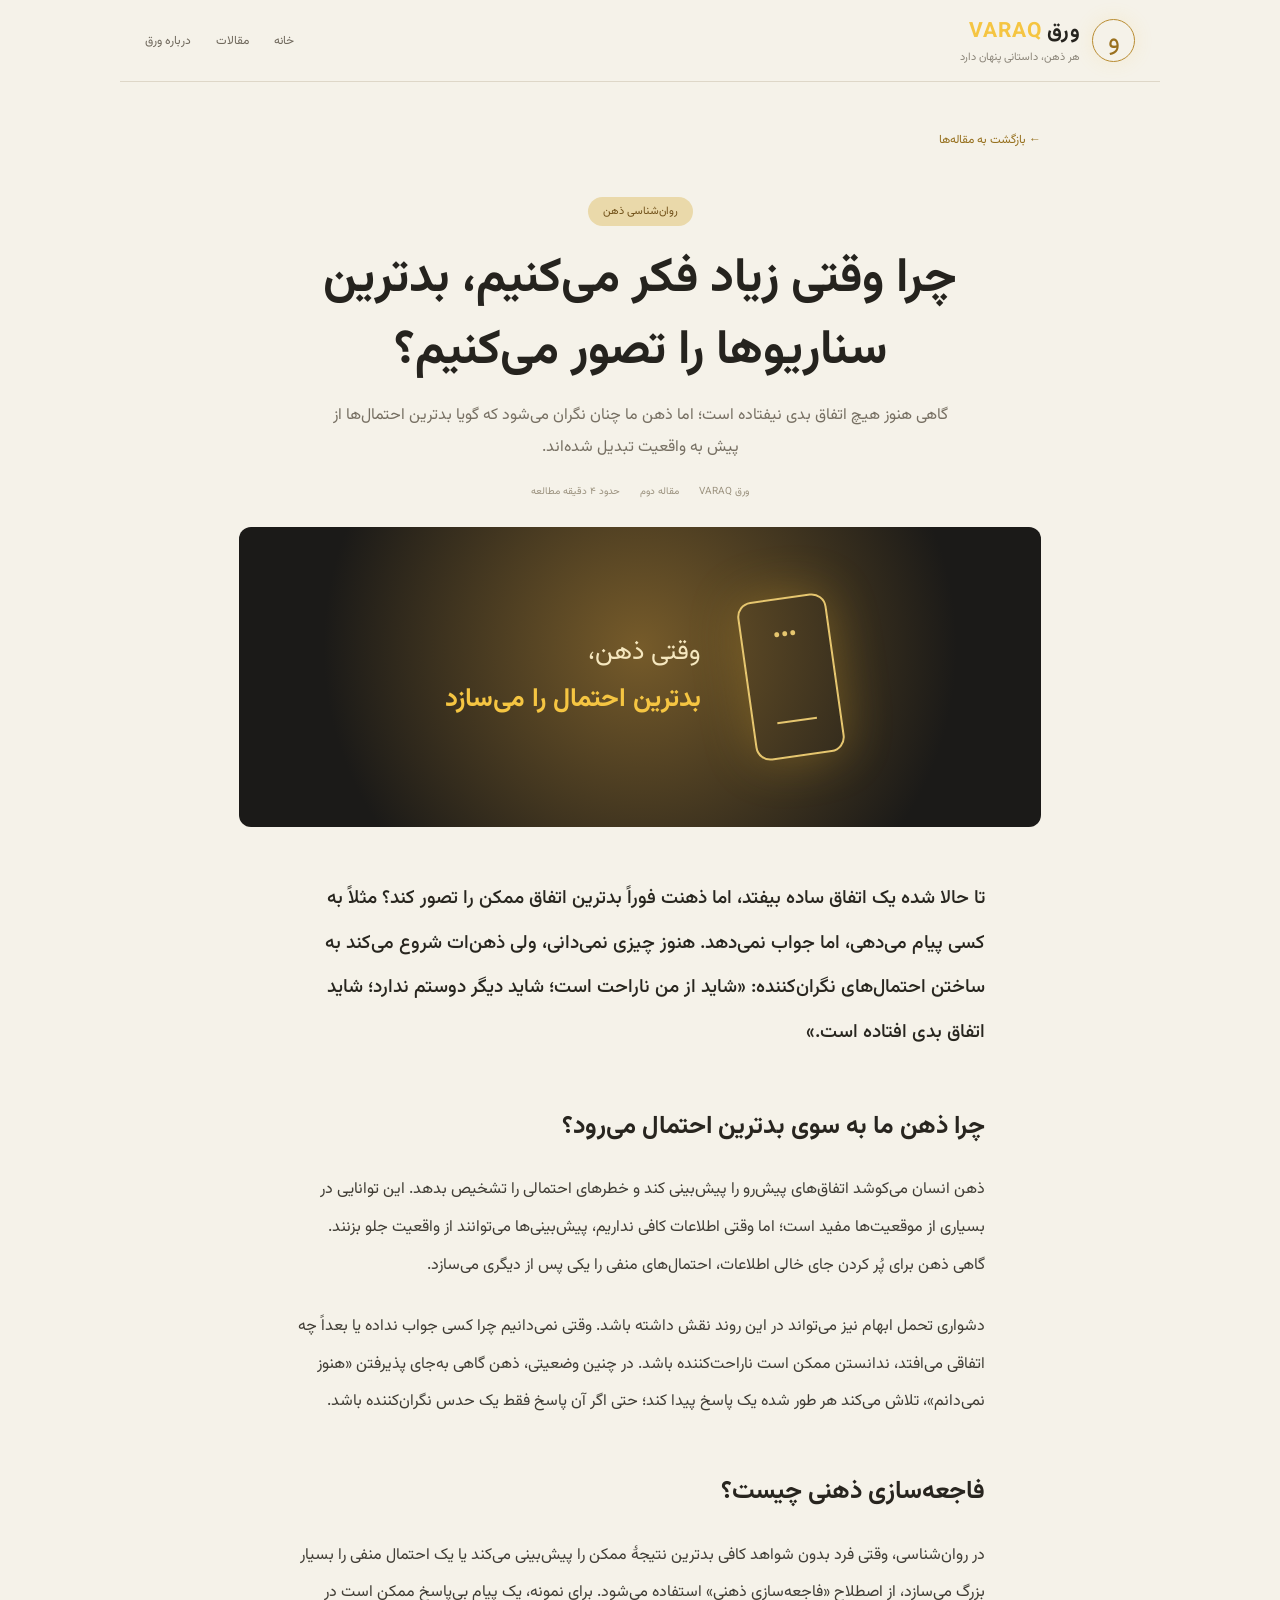
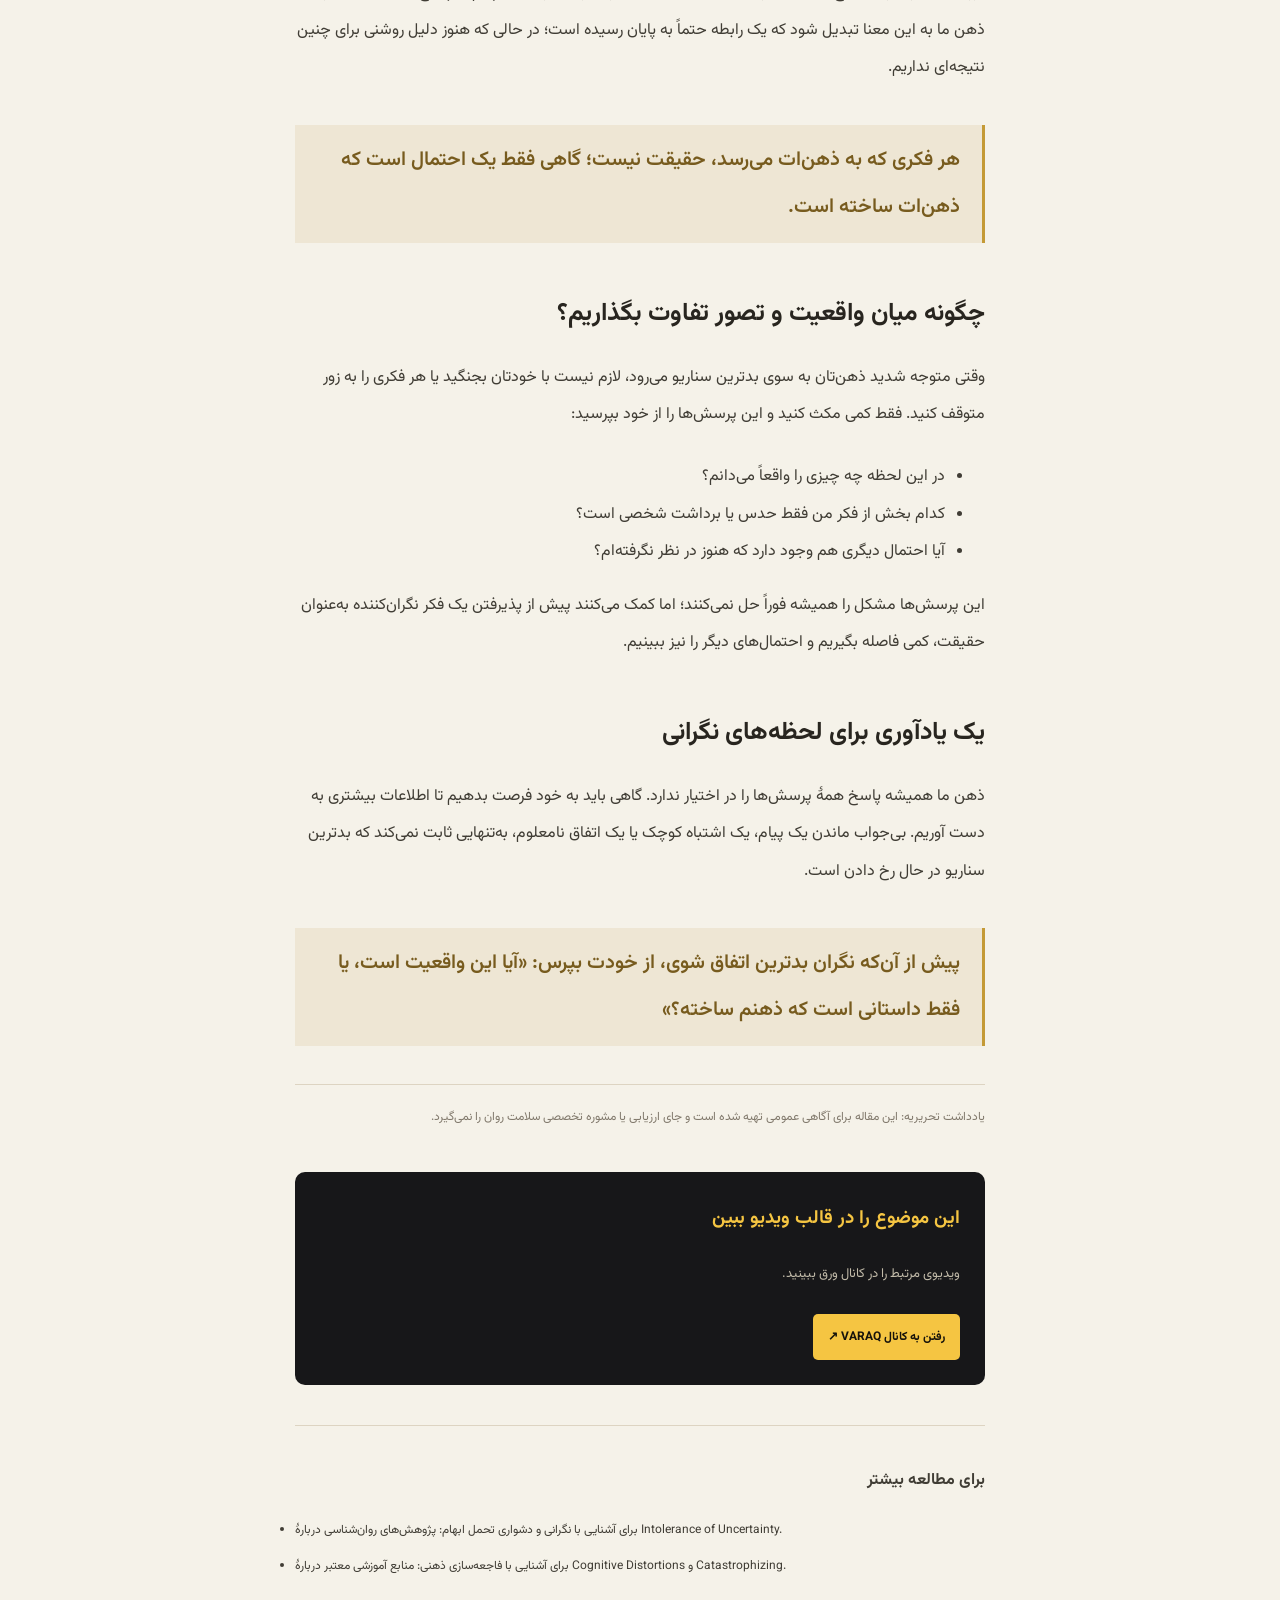
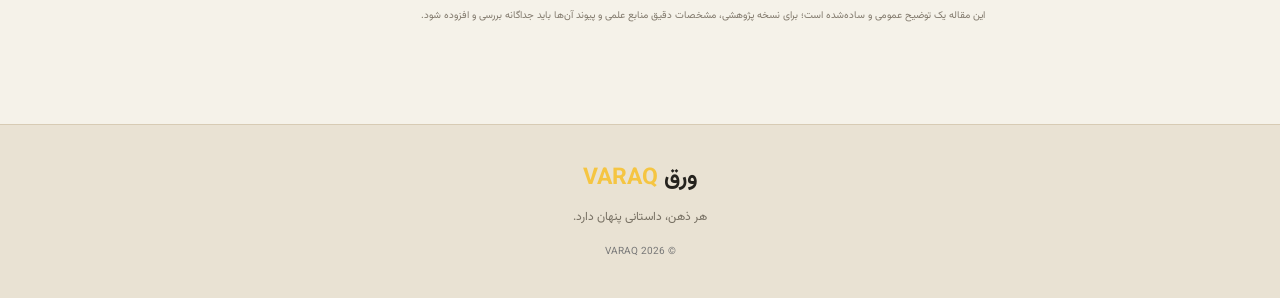
==== article-2.html @ d8f73d5f "Add second VARAQ article" ====
<!doctype html>
<html lang="prs" dir="rtl">
<head>
  <meta charset="utf-8">
  <meta name="viewport" content="width=device-width, initial-scale=1">
  <meta name="description" content="چرا هنگام فکر کردن زیاد، بدترین احتمال‌ها را تصور می‌کنیم؟ با فاجعه‌سازی ذهنی، نگرانی و دشواری تحمل ابهام آشنا شوید. مقاله‌ای از ورق VARAQ به زبان دری.">
  <meta name="theme-color" content="#f5f2e9">
  <link rel="canonical" href="https://varaq.eu/article-2.html">
  <meta property="og:title" content="چرا وقتی زیاد فکر می‌کنیم، بدترین سناریوها را تصور می‌کنیم؟ | ورق VARAQ">
  <meta property="og:description" content="چرا ذهن ما پیش از داشتن شواهد کافی، بدترین احتمال‌ها را تصور می‌کند؟ نگاهی ساده به نگرانی و فاجعه‌سازی ذهنی.">
  <meta property="og:url" content="https://varaq.eu/article-2.html">
  <meta property="og:type" content="article">
  <meta property="og:locale" content="fa_AF">
  <title>چرا وقتی زیاد فکر می‌کنیم، بدترین سناریوها را تصور می‌کنیم؟ | ورق VARAQ</title>
  <link rel="stylesheet" href="styles.css">
</head>
<body class="article-page">
  <header class="article-header">
    <a class="brand dark-brand" href="index.html"><span class="brand-mark">و</span><span><strong>ورق <b>VARAQ</b></strong><small>هر ذهن، داستانی پنهان دارد</small></span></a>
    <nav><a href="index.html">خانه</a><a href="index.html#articles">مقالات</a><a href="index.html#about">درباره ورق</a></nav>
  </header>

  <main class="article-main">
    <a class="back-link" href="index.html#articles">← بازگشت به مقاله‌ها</a>

    <header class="article-title">
      <span class="article-category">روان‌شناسی ذهن</span>
      <h1>چرا وقتی زیاد فکر می‌کنیم، بدترین سناریوها را تصور می‌کنیم؟</h1>
      <p class="article-deck">گاهی هنوز هیچ اتفاق بدی نیفتاده است؛ اما ذهن ما چنان نگران می‌شود که گویا بدترین احتمال‌ها از پیش به واقعیت تبدیل شده‌اند.</p>
      <div class="article-meta"><span>ورق VARAQ</span><span>مقاله دوم</span><span>حدود ۴ دقیقه مطالعه</span></div>
    </header>

    <div class="article-cover">
      <div class="cover-phone">•••<span></span></div>
      <p>وقتی ذهن،<br><b>بدترین احتمال را می‌سازد</b></p>
    </div>

    <article class="prose">
      <p class="lead">تا حالا شده یک اتفاق ساده بیفتد، اما ذهنت فوراً بدترین اتفاق ممکن را تصور کند؟ مثلاً به کسی پیام می‌دهی، اما جواب نمی‌دهد. هنوز چیزی نمی‌دانی، ولی ذهن‌ات شروع می‌کند به ساختن احتمال‌های نگران‌کننده: «شاید از من ناراحت است؛ شاید دیگر دوستم ندارد؛ شاید اتفاق بدی افتاده است.»</p>

      <h2>چرا ذهن ما به سوی بدترین احتمال می‌رود؟</h2>
      <p>ذهن انسان می‌کوشد اتفاق‌های پیش‌رو را پیش‌بینی کند و خطرهای احتمالی را تشخیص بدهد. این توانایی در بسیاری از موقعیت‌ها مفید است؛ اما وقتی اطلاعات کافی نداریم، پیش‌بینی‌ها می‌توانند از واقعیت جلو بزنند. گاهی ذهن برای پُر کردن جای خالی اطلاعات، احتمال‌های منفی را یکی پس از دیگری می‌سازد.</p>
      <p>دشواری تحمل ابهام نیز می‌تواند در این روند نقش داشته باشد. وقتی نمی‌دانیم چرا کسی جواب نداده یا بعداً چه اتفاقی می‌افتد، ندانستن ممکن است ناراحت‌کننده باشد. در چنین وضعیتی، ذهن گاهی به‌جای پذیرفتن «هنوز نمی‌دانم»، تلاش می‌کند هر طور شده یک پاسخ پیدا کند؛ حتی اگر آن پاسخ فقط یک حدس نگران‌کننده باشد.</p>

      <h2>فاجعه‌سازی ذهنی چیست؟</h2>
      <p>در روان‌شناسی، وقتی فرد بدون شواهد کافی بدترین نتیجهٔ ممکن را پیش‌بینی می‌کند یا یک احتمال منفی را بسیار بزرگ می‌سازد، از اصطلاح «فاجعه‌سازی ذهنی» استفاده می‌شود. برای نمونه، یک پیام بی‌پاسخ ممکن است در ذهن ما به این معنا تبدیل شود که یک رابطه حتماً به پایان رسیده است؛ در حالی که هنوز دلیل روشنی برای چنین نتیجه‌ای نداریم.</p>
      <blockquote>هر فکری که به ذهن‌ات می‌رسد، حقیقت نیست؛ گاهی فقط یک احتمال است که ذهن‌ات ساخته است.</blockquote>

      <h2>چگونه میان واقعیت و تصور تفاوت بگذاریم؟</h2>
      <p>وقتی متوجه شدید ذهن‌تان به سوی بدترین سناریو می‌رود، لازم نیست با خودتان بجنگید یا هر فکری را به زور متوقف کنید. فقط کمی مکث کنید و این پرسش‌ها را از خود بپرسید:</p>
      <ul>
        <li>در این لحظه چه چیزی را واقعاً می‌دانم؟</li>
        <li>کدام بخش از فکر من فقط حدس یا برداشت شخصی است؟</li>
        <li>آیا احتمال دیگری هم وجود دارد که هنوز در نظر نگرفته‌ام؟</li>
      </ul>
      <p>این پرسش‌ها مشکل را همیشه فوراً حل نمی‌کنند؛ اما کمک می‌کنند پیش از پذیرفتن یک فکر نگران‌کننده به‌عنوان حقیقت، کمی فاصله بگیریم و احتمال‌های دیگر را نیز ببینیم.</p>

      <h2>یک یادآوری برای لحظه‌های نگرانی</h2>
      <p>ذهن ما همیشه پاسخ همهٔ پرسش‌ها را در اختیار ندارد. گاهی باید به خود فرصت بدهیم تا اطلاعات بیشتری به دست آوریم. بی‌جواب ماندن یک پیام، یک اشتباه کوچک یا یک اتفاق نامعلوم، به‌تنهایی ثابت نمی‌کند که بدترین سناریو در حال رخ دادن است.</p>
      <blockquote>پیش از آن‌که نگران بدترین اتفاق شوی، از خودت بپرس: «آیا این واقعیت است، یا فقط داستانی است که ذهنم ساخته؟»</blockquote>

      <p class="editorial-note">یادداشت تحریریه: این مقاله برای آگاهی عمومی تهیه شده است و جای ارزیابی یا مشوره تخصصی سلامت روان را نمی‌گیرد.</p>

      <div class="article-cta">
        <h3>این موضوع را در قالب ویدیو ببین</h3>
        <p>ویدیوی مرتبط را در کانال ورق ببینید.</p>
        <a href="https://www.youtube.com/@varaqmind" target="_blank" rel="noopener">رفتن به کانال VARAQ ↗</a>
      </div>

      <div class="sources">
        <h3>برای مطالعه بیشتر</h3>
        <ul>
          <li>برای آشنایی با نگرانی و دشواری تحمل ابهام: پژوهش‌های روان‌شناسی دربارهٔ Intolerance of Uncertainty.</li>
          <li>برای آشنایی با فاجعه‌سازی ذهنی: منابع آموزشی معتبر دربارهٔ Cognitive Distortions و Catastrophizing.</li>
        </ul>
        <small>این مقاله یک توضیح عمومی و ساده‌شده است؛ برای نسخه پژوهشی، مشخصات دقیق منابع علمی و پیوند آن‌ها باید جداگانه بررسی و افزوده شود.</small>
      </div>
    </article>
  </main>

  <footer class="site-footer light-footer">
    <a class="footer-brand" href="index.html">ورق <b>VARAQ</b></a>
    <p>هر ذهن، داستانی پنهان دارد.</p>
    <small>© 2026 VARAQ</small>
  </footer>
  <script src="script.js"></script>
</body>
</html>
---- styles.css ----
@import url('https://fonts.googleapis.com/css2?family=Vazirmatn:wght@300;400;500;600;700;800&display=swap');
:root{--ink:#0b0b0d;--ink2:#141416;--gold:#f5c542;--gold2:#a87916;--cream:#f5f2e9;--paper:#fffdf8;--muted:#aaa69b;--text:#26251f;--line:rgba(245,197,66,.22)}
*{box-sizing:border-box}html{scroll-behavior:smooth}body{margin:0;font-family:"Vazirmatn",Tahoma,sans-serif}a{color:inherit;text-decoration:none}.home-page{background:var(--ink);color:#f5f2e9}.site-header{height:88px;max-width:1240px;margin:auto;padding:0 28px;display:flex;align-items:center;justify-content:space-between;gap:24px;border-bottom:1px solid rgba(255,255,255,.08)}.brand{display:flex;align-items:center;gap:12px}.brand strong{display:block;font-size:21px;letter-spacing:.3px}.brand strong b{color:var(--gold);letter-spacing:1px}.brand small{display:block;color:#a8a49a;font-size:11px;margin-top:1px}.brand-mark{width:43px;height:43px;border:1px solid var(--gold);border-radius:50%;display:grid;place-items:center;color:var(--gold);font-size:27px;box-shadow:0 0 20px #f5c54222}.main-nav{display:flex;gap:34px;color:#c6c1b5;font-size:14px}.main-nav a:hover,.main-nav .active{color:var(--gold)}.header-actions{display:flex;align-items:center;gap:8px;color:#b9b4a8;font-size:12px}.header-actions select{background:#171719;color:#f5f2e9;border:1px solid #49443a;padding:8px;border-radius:8px;font:inherit}.menu-toggle{display:none;background:none;color:var(--gold);border:0;font-size:24px}.hero{position:relative;min-height:560px;max-width:1240px;margin:auto;padding:90px 7% 70px;display:grid;grid-template-columns:1.05fr .95fr;align-items:center;overflow:hidden}.hero-glow{position:absolute;width:500px;height:500px;border-radius:50%;background:#b17c1420;filter:blur(90px);left:15%;top:0;pointer-events:none}.hero-copy{position:relative;z-index:2}.eyebrow{color:var(--gold);font-size:12px;letter-spacing:1.2px;margin:0 0 18px}.hero h1{font-size:clamp(42px,5.4vw,68px);line-height:1.38;margin:0 0 18px;font-weight:800}.hero h1 em,.section-heading h2 em,.video-copy h2 em,.about-section h2 em{font-style:normal;color:var(--gold)}.hero-lead{max-width:520px;color:#c3beb2;line-height:2.1;font-size:16px}.hero-buttons{display:flex;gap:12px;margin-top:30px;flex-wrap:wrap}.button{padding:12px 23px;border-radius:7px;font-size:13px;font-weight:700;display:inline-flex;align-items:center;justify-content:center}.button-gold{background:var(--gold);color:#15130e}.button-gold:hover{background:#ffda69}.button-outline{border:1px solid #71602e;color:#f5e8c1}.hero-art{height:360px;position:relative;display:grid;place-items:center}.orbit{position:absolute;border:1px solid #c9952b55;border-radius:50%;transform:rotate(-25deg)}.orbit-one{width:330px;height:250px}.orbit-two{width:410px;height:310px;transform:rotate(30deg);border-color:#c9952b22}.book{width:245px;height:175px;position:relative;filter:drop-shadow(0 22px 24px #000)}.book-page{position:absolute;bottom:0;width:50%;height:145px;background:linear-gradient(135deg,#fff9e8,#c8b98d);border:2px solid #c49a35}.page-left{right:50%;transform:skewY(8deg);border-radius:5px 0 0 4px}.page-right{left:0;transform:skewY(-8deg);border-radius:0 5px 4px 0}.book-spine{position:absolute;left:50%;bottom:0;height:155px;border-left:4px solid #9d701a}.mind-symbol{position:absolute;left:50%;top:5px;transform:translateX(-50%);font-size:88px;color:#a87916;text-shadow:0 0 35px #f5c542}.floating-word{position:absolute;color:#d7b75e;font-size:13px;border:1px solid #b58b353d;padding:6px 13px;border-radius:30px}.word-one{top:30px;right:10%}.word-two{bottom:45px;right:12%}.word-three{left:8%;top:48%}.hero-bottom{position:absolute;bottom:25px;right:7%;left:7%;display:flex;align-items:center;gap:15px;color:#8e887a;font-size:11px}.hero-bottom span{height:1px;background:#8e6c2c55;flex:1}.intro-strip{background:#171719;border-block:1px solid #ffffff12;padding:25px max(7%,calc((100% - 1080px)/2));display:grid;grid-template-columns:repeat(3,1fr);gap:20px}.intro-strip div{display:flex;align-items:center;gap:13px}.intro-strip p{font-size:12px;color:#c4beb1;margin:0}.strip-number{color:var(--gold);font-size:13px}.section{max-width:1160px;margin:auto;padding:90px 28px}.section-heading{display:flex;justify-content:space-between;align-items:end;margin-bottom:32px}.dark-eyebrow{color:#9b741e}.section-heading h2,.about-section h2{font-size:36px;margin:0;color:#201f1b}.section-heading h2 em,.about-section h2 em{color:#a87916}.text-link,.read-more{font-size:12px;color:#9b741e}.text-link span,.read-more span{font-size:18px;margin-right:5px}.article-grid{display:grid;grid-template-columns:repeat(3,1fr);gap:22px}.article-card{background:#fffdf8;border:1px solid #e9e3d5;border-radius:10px;overflow:hidden;color:var(--text);box-shadow:0 14px 40px #00000008}.card-image{height:205px;display:block;position:relative;overflow:hidden}.image-rejection{background:radial-gradient(circle at 65% 35%,#70501c,#191816 65%);display:grid;place-items:center}.image-orbit{width:175px;height:175px;border:1px solid #e5b74e88;border-radius:50%;position:absolute;right:15%;top:10%}.phone-illustration{width:76px;height:130px;border:2px solid #e6c66f;border-radius:12px;color:#e6c66f;text-align:center;padding-top:15px;font-size:24px;box-shadow:0 0 35px #d7a52c44;transform:rotate(-8deg)}.phone-illustration i{display:block;width:35px;height:2px;background:#e6c66f;margin:50px auto}.category-pill{position:absolute;bottom:14px;right:14px;background:#f5c542;color:#17130b;border-radius:30px;padding:5px 12px;font-size:10px}.card-content{padding:20px}.meta{display:flex;justify-content:space-between;color:#9c927e;font-size:10px}.card-content h3{font-size:18px;line-height:1.8;margin:12px 0 8px}.card-content p{font-size:12px;color:#777165;line-height:2;margin:0 0 18px}.read-more{font-weight:700}.coming-art{height:205px;background:linear-gradient(140deg,#171719,#5c4516);display:grid;place-items:center;position:relative;color:#f5c542;font-size:36px;font-weight:800}.coming-art b{position:absolute;left:18px;bottom:10px;font-size:50px;color:#ffffff20}.coming-art.alternate{background:linear-gradient(140deg,#242321,#94702a);font-size:30px;letter-spacing:4px}.coming-label{font-size:11px;color:#997323}.video-band{background:linear-gradient(110deg,#161617,#28200f);border-block:1px solid #b58b3533;padding:65px max(7%,calc((100% - 1100px)/2));display:flex;align-items:center;justify-content:space-between;gap:35px}.video-copy{max-width:550px}.video-copy h2{font-size:40px;line-height:1.5;margin:0 0 10px}.video-copy h2 em{color:var(--gold)}.video-copy>p:not(.eyebrow){color:#bbb4a6;line-height:2;font-size:13px;margin-bottom:24px}.video-mark{width:230px;height:150px;border:1px solid #c69b3c66;border-radius:12px;display:grid;place-items:center;position:relative;background:radial-gradient(circle,#70521c55,#111 70%)}.play-icon{width:55px;height:55px;border-radius:50%;display:grid;place-items:center;background:var(--gold);color:#16130b;padding-right:3px}.video-mark small{position:absolute;bottom:12px;color:#b59a5a;letter-spacing:3px;font-size:9px}.about-section{display:flex;align-items:center;gap:35px}.about-section>div:last-child{max-width:700px}.about-section p:last-child{color:#716d63;line-height:2.2;font-size:14px}.about-symbol{width:100px;height:100px;border:1px solid #bd902f;border-radius:50%;display:grid;place-items:center;color:#a87916;font-size:58px;flex-shrink:0}.site-footer{background:#070708;border-top:1px solid #b58b352b;text-align:center;padding:35px 20px;color:#aaa394}.footer-brand{font-size:23px;color:#f5f2e9;font-weight:700}.footer-brand b{color:var(--gold)}.site-footer p{font-size:12px}.site-footer div{display:flex;justify-content:center;gap:20px;margin:16px}.site-footer div a{font-size:11px;color:var(--gold)}.site-footer small{font-size:10px;color:#777}
.article-page{background:var(--cream);color:var(--text)}.article-header{height:82px;max-width:1040px;margin:auto;padding:0 25px;display:flex;align-items:center;justify-content:space-between;border-bottom:1px solid #ded7c8}.dark-brand strong{color:#25231e}.dark-brand small{color:#8b8579}.dark-brand .brand-mark{color:#9a701d;border-color:#b98c31}.article-header nav{display:flex;gap:25px;font-size:12px;color:#6f685c}.article-main{max-width:850px;margin:45px auto 90px;padding:0 24px}.back-link{font-size:12px;color:#96701e}.article-title{text-align:center;padding:45px 0 28px}.article-category{display:inline-block;background:#ead9aa;color:#705018;border-radius:30px;padding:6px 15px;font-size:11px}.article-title h1{font-size:clamp(30px,5vw,48px);line-height:1.5;margin:18px 0 12px;color:#25231e}.article-deck{font-size:16px;line-height:2;color:#777063;max-width:650px;margin:0 auto 20px}.article-meta{display:flex;justify-content:center;gap:20px;color:#9b927f;font-size:10px}.article-cover{height:300px;border-radius:12px;background:radial-gradient(circle at 50% 40%,#765b2a,#1b1a18 72%);display:flex;align-items:center;justify-content:center;gap:45px;color:#f5e7bf;margin-bottom:50px;overflow:hidden}.article-cover p{font-size:26px;line-height:1.8}.article-cover p b{color:var(--gold)}.cover-phone{width:90px;height:160px;border:2px solid #e6c66f;border-radius:15px;text-align:center;padding-top:18px;color:#e6c66f;font-size:24px;box-shadow:0 0 50px #d7a52c55;transform:rotate(-8deg)}.cover-phone span{display:block;width:40px;height:2px;background:#e6c66f;margin:65px auto}.prose{max-width:690px;margin:auto;font-size:16px;line-height:2.35;color:#403d35}.prose p{margin:0 0 24px}.prose .lead{font-size:19px;color:#28261f;font-weight:500}.prose h2{font-size:25px;margin:42px 0 15px;color:#28251f}.prose blockquote{border-right:3px solid #c49a36;margin:38px 0;padding:12px 22px;color:#775b1e;font-size:20px;font-weight:600;background:#eee6d4}.editorial-note{font-size:12px;color:#81796c;border-top:1px solid #ddd4c2;padding-top:18px}.article-cta{background:#171719;color:#f5f2e9;border-radius:10px;padding:25px;margin:40px 0}.article-cta h3{color:var(--gold);margin-top:0}.article-cta p{font-size:13px;color:#c2bba9}.article-cta a{display:inline-block;background:var(--gold);color:#17130b;padding:9px 15px;border-radius:5px;font-size:12px;font-weight:700}.sources{border-top:1px solid #ddd4c2;padding-top:20px;margin-top:40px}.sources h3{font-size:16px}.sources li{font-size:12px;margin:8px 0;direction:ltr;text-align:left}.sources small{font-size:10px;color:#81796c}.light-footer{background:#e9e2d3;color:#777063;border-color:#d7cbb4}.light-footer .footer-brand{color:#25231e}
@media(max-width:800px){.site-header{height:74px;padding:0 18px}.menu-toggle{display:block;order:3}.main-nav{display:none;position:absolute;top:73px;right:0;left:0;background:#151517;padding:20px;z-index:10;flex-direction:column;gap:18px}.main-nav.open{display:flex}.header-actions{margin-right:auto}.hero{grid-template-columns:1fr;padding:65px 25px 70px;text-align:center}.hero-art{height:260px;grid-row:1}.hero-copy{grid-row:2}.hero-lead{margin:auto}.hero-buttons{justify-content:center}.hero-bottom{right:25px;left:25px}.intro-strip{grid-template-columns:1fr;padding:22px 28px;gap:13px}.section{padding:65px 20px}.section-heading{align-items:start;gap:15px}.section-heading h2{font-size:29px}.article-grid{grid-template-columns:1fr}.card-image,.coming-art{height:220px}.video-band{padding:55px 25px;flex-direction:column;align-items:flex-start}.video-copy h2{font-size:34px}.video-mark{align-self:center}.about-section{padding-block:60px;gap:20px}.about-symbol{width:70px;height:70px;font-size:42px}.article-header{padding:0 16px}.article-header nav{gap:12px}.article-header nav a{font-size:10px}.article-main{margin-top:25px;padding:0 18px}.article-title{padding:35px 0 22px}.article-cover{height:220px;gap:20px}.article-cover p{font-size:20px}.prose{font-size:15px}.prose .lead{font-size:17px}}@media(max-width:430px){.brand strong{font-size:17px}.brand-mark{width:37px;height:37px}.language-select{display:none}.article-header nav a:last-child{display:none}.article-meta{gap:10px}.article-cover p{font-size:17px}}


/* Dedicated Ghazni humor section: playful accents, separate from VARAQ's core identity */
.humor-teaser{max-width:1100px;margin:55px auto 75px;padding:35px 40px;display:flex;align-items:center;gap:28px;border:1px solid #e7a34a55;border-radius:16px;background:linear-gradient(115deg,#241a16,#342016);color:#fff4df}
.humor-teaser-icon{width:82px;height:82px;flex:0 0 82px;border-radius:50%;display:grid;place-items:center;background:#f6b84a;color:#38200d;font-size:48px}
.humor-teaser-copy{max-width:700px}.humor-teaser h2{font-size:27px;margin:0 0 8px}.humor-teaser h2 em{font-style:normal;color:#ffc86b}.humor-teaser p:not(.eyebrow){font-size:13px;line-height:2;color:#e2cdb2}.humor-button{background:#f6b84a;color:#321d0d}
.humor-page{background:#fff8ed;color:#35271e;min-height:100vh}.humor-header{height:82px;padding:0 max(24px,calc((100% - 1120px)/2));display:flex;align-items:center;justify-content:space-between;background:#191411;color:#fff4df;border-bottom:3px solid #eaa84a}.humor-header nav{display:flex;gap:25px;font-size:13px;color:#e9d8c2}.humor-header nav a:hover,.humor-header nav .selected{color:#ffc66c}.humor-hero{position:relative;overflow:hidden;text-align:center;padding:85px 24px 75px;background:radial-gradient(circle at 50% 20%,#68401f,#2b1b13 62%,#1b1410);color:#fff4df}.humor-kicker{font-size:12px;color:#ffc66c;letter-spacing:1px}.humor-hero h1{font-size:clamp(42px,7vw,72px);margin:8px 0 12px}.humor-hero h1 span{color:#ffc66c}.humor-intro{max-width:650px;margin:0 auto;color:#e8d6bf;line-height:2.2;font-size:15px}.humor-stamp{display:inline-block;margin-top:28px;padding:8px 20px;border:1px solid #ffc66c;border-radius:30px;color:#ffc66c;font-size:12px}.humor-spark{position:absolute;color:#ffc66c;opacity:.55}.spark-one{right:14%;top:25%;font-size:42px}.spark-two{left:15%;bottom:20%;font-size:54px}.humor-content{max-width:1100px;margin:auto;padding:65px 24px 85px}.humor-section-title{text-align:center;margin-bottom:32px}.humor-section-title>span{font-size:11px;color:#bd782b}.humor-section-title h2{font-size:28px;margin:8px 0}.humor-section-title p{font-size:13px;color:#887666}.humor-empty-grid{display:grid;grid-template-columns:repeat(3,1fr);gap:20px}.humor-empty-card{position:relative;min-height:250px;padding:28px 22px;text-align:center;border:1px dashed #dba65d;border-radius:14px;background:#fffdf8;box-shadow:0 10px 30px #4b2a100a}.empty-number{position:absolute;top:14px;left:16px;color:#c48a42;font-size:12px}.empty-face{width:58px;height:58px;margin:8px auto 15px;display:grid;place-items:center;border-radius:50%;background:#fff0d5;color:#b96d24;font-size:32px}.humor-empty-card h3{font-size:17px;margin:8px 0}.humor-empty-card p{font-size:12px;line-height:2;color:#887666}.empty-tag{display:inline-block;margin-top:8px;padding:5px 10px;border-radius:20px;background:#fff0d5;color:#9b5c1e;font-size:10px}.how-to-add{margin-top:35px;padding:24px 28px;border-radius:12px;background:#f4ead9;border-right:4px solid #e6a344}.how-to-add h3{margin:0 0 8px}.how-to-add p{font-size:13px;line-height:2;color:#705b48}.how-to-add details{margin-top:15px}.how-to-add summary{cursor:pointer;color:#92591f;font-size:12px;font-weight:700}.how-to-add pre{overflow:auto;direction:ltr;text-align:left;padding:16px;border-radius:8px;background:#241b16;color:#ffe3b6;font-size:11px;line-height:1.8}.humor-footer{text-align:center;padding:30px 20px;background:#191411;color:#d8c4aa}.humor-footer a{color:#ffc66c;font-weight:700}.humor-footer p{font-size:12px}.humor-footer small{font-size:10px;color:#a58e75}
@media(max-width:800px){.humor-teaser{margin:35px 18px 55px;padding:25px;gap:18px}.humor-teaser-icon{width:60px;height:60px;flex-basis:60px;font-size:36px}.humor-teaser h2{font-size:21px}.humor-empty-grid{grid-template-columns:1fr}.humor-header{padding:0 18px}.humor-header nav{gap:12px;font-size:11px}.humor-hero{padding:65px 22px}.humor-content{padding:50px 18px 65px}}


/* Visitor joke submission form */
.joke-submit{margin-top:38px;padding:30px;border-radius:16px;background:#f4ead9;border-right:4px solid #e6a344;display:grid;grid-template-columns:1fr 1.1fr;gap:30px}
.submit-heading{display:flex;align-items:flex-start;gap:16px}.submit-icon{width:52px;height:52px;flex:0 0 52px;border-radius:50%;display:grid;place-items:center;background:#ffe3b4;color:#995719;font-size:25px}.submit-kicker{margin:0 0 5px;color:#a76422;font-size:11px}.submit-heading h2{margin:0 0 10px;font-size:22px;color:#2d2018}.submit-heading p:last-child{font-size:13px;line-height:2;color:#6f5947}
.joke-form{display:flex;flex-direction:column;gap:9px}.joke-form label{font-size:13px;font-weight:700;color:#35271e}.joke-form label span{font-weight:400;color:#8b7968}.joke-form label strong{color:#b3442c}.joke-form input[type=text],.joke-form textarea{width:100%;box-sizing:border-box;border:1px solid #d9c4a8;border-radius:8px;padding:12px 14px;background:#fffdf9;color:#24170f;font:inherit;font-size:14px;outline:none}.joke-form input:focus,.joke-form textarea:focus{border-color:#c27b2d;box-shadow:0 0 0 3px #e9b76a33}.joke-form textarea{resize:vertical;line-height:1.9}.consent-row{display:flex;align-items:flex-start;gap:9px;margin:5px 0;font-weight:400!important;line-height:1.8}.consent-row input{margin-top:5px;accent-color:#a76524}.joke-submit-button{align-self:flex-start;border:0;border-radius:8px;padding:12px 24px;background:#a96324;color:white;font:inherit;font-size:13px;font-weight:700;cursor:pointer}.joke-submit-button:hover{background:#804719}.joke-submit-button:disabled{opacity:.6;cursor:wait}.joke-form-status{min-height:20px;margin:0;font-size:12px;font-weight:700}.joke-form-status.success{color:#287344}.joke-form-status.error{color:#b3442c}.joke-privacy-note{font-size:10px;color:#806d5b;line-height:1.8}
@media(max-width:800px){.joke-submit{grid-template-columns:1fr;padding:22px;gap:18px}.submit-heading h2{font-size:19px}}
/* خوانایی بهتر متن فکاهی‌ها */
.humor-empty-card h3 {
    color: #24170F;
    font-size: 20px;
    font-weight: 800;
}

.humor-empty-card p {
    color: #30251D;
    font-size: 16px;
    font-weight: 600;
    line-height: 2.2;
}

.humor-empty-card {
    background: #FFFFFF;
}
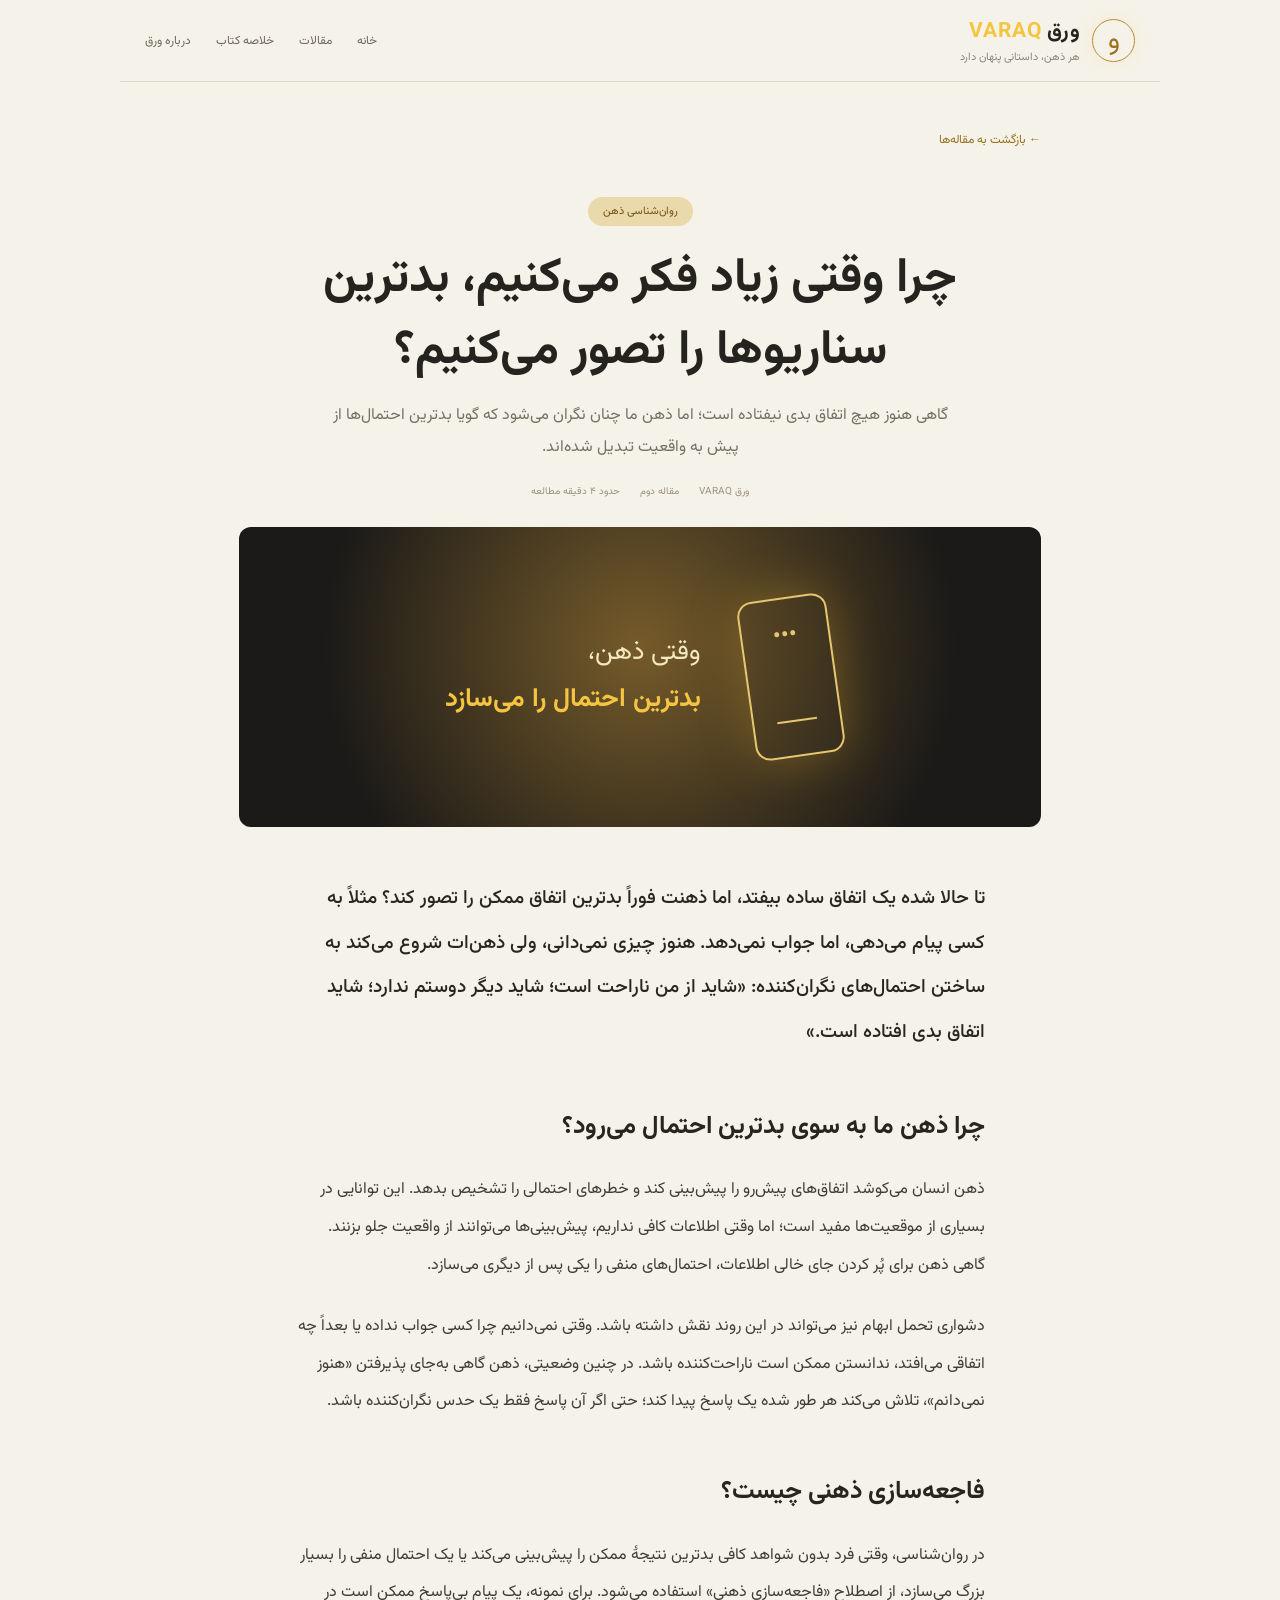
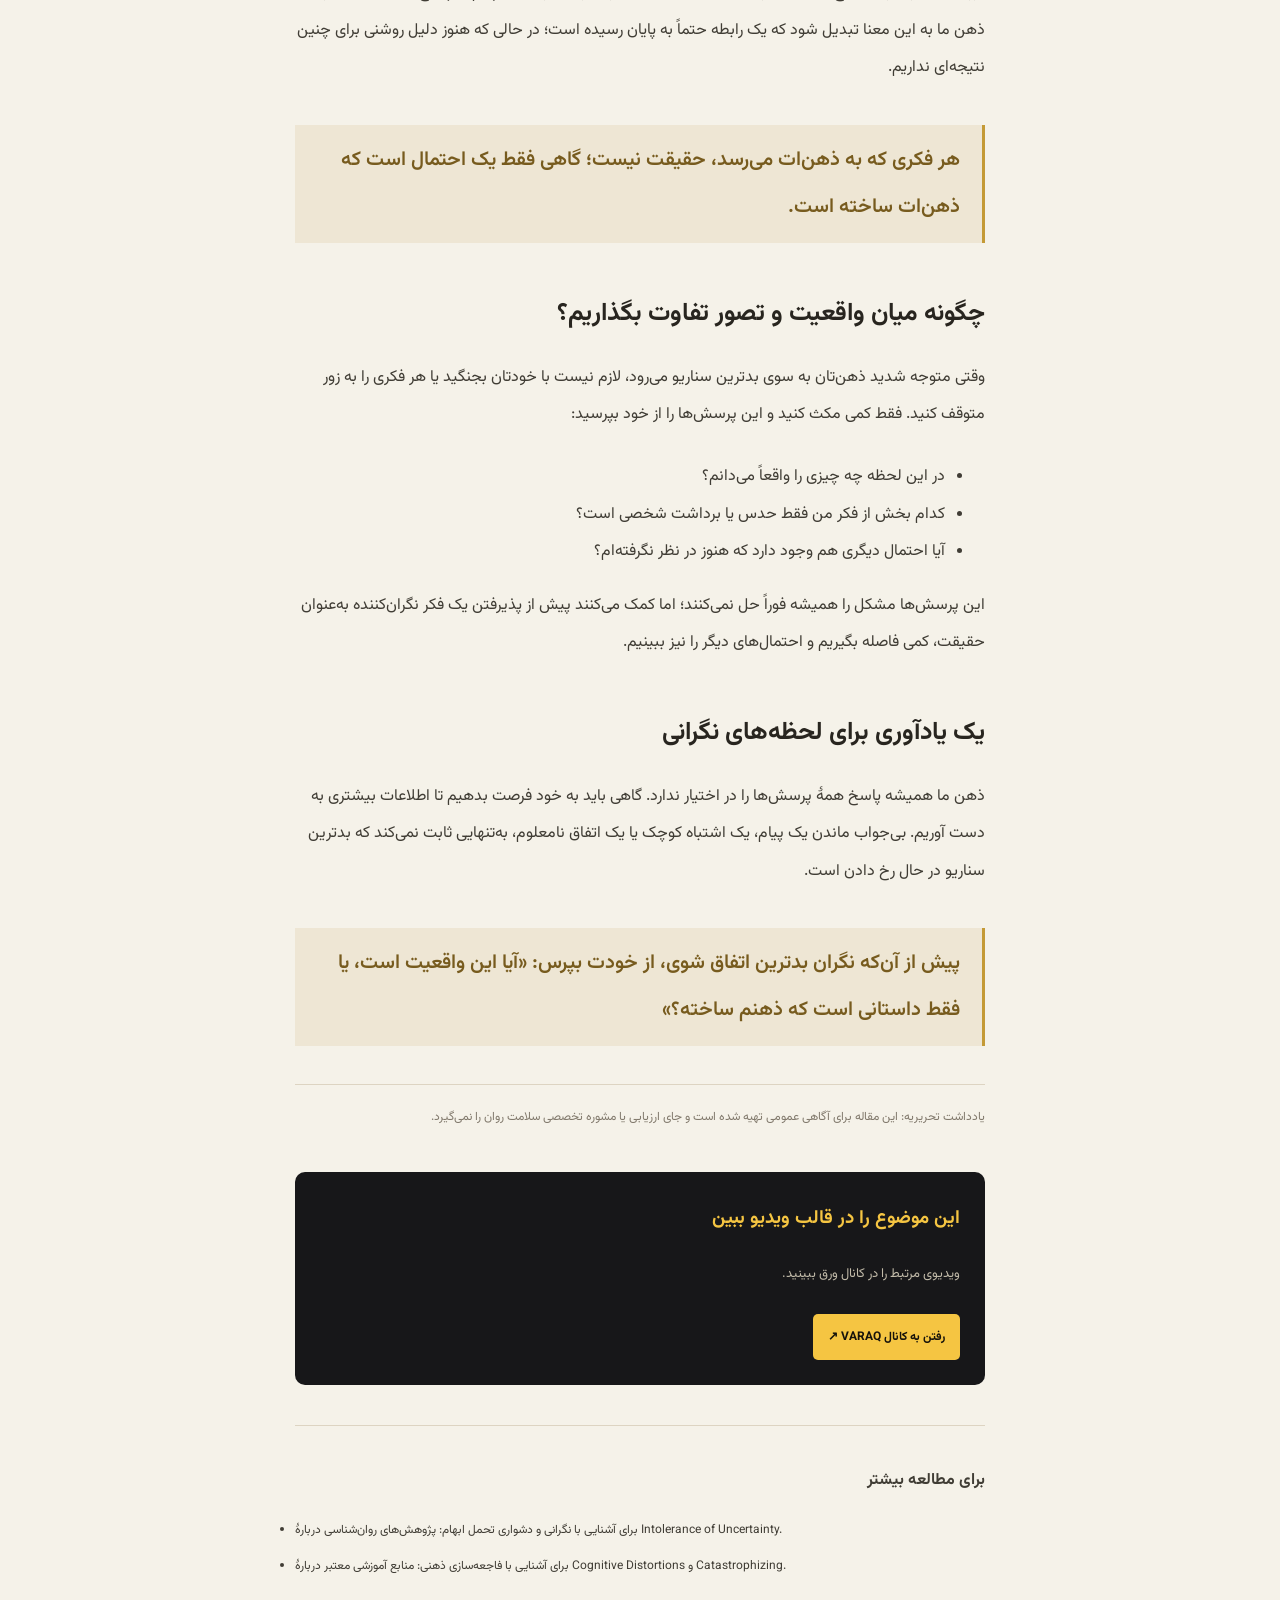
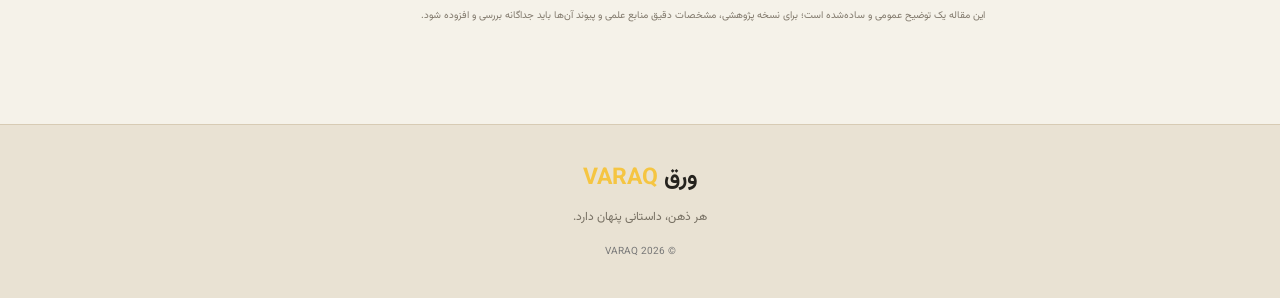
==== commit f86c22f1: "Add book summaries section and Atomic Habits" ====
--- a/article-2.html
+++ b/article-2.html
@@ -17,7 +17,7 @@
 <body class="article-page">
   <header class="article-header">
     <a class="brand dark-brand" href="index.html"><span class="brand-mark">و</span><span><strong>ورق <b>VARAQ</b></strong><small>هر ذهن، داستانی پنهان دارد</small></span></a>
-    <nav><a href="index.html">خانه</a><a href="index.html#articles">مقالات</a><a href="index.html#about">درباره ورق</a></nav>
+    <nav><a href="index.html">خانه</a><a href="index.html#articles">مقالات</a><a href="books.html">خلاصه کتاب</a><a href="index.html#about">درباره ورق</a></nav>
   </header>
 
   <main class="article-main">
--- a/styles.css
+++ b/styles.css
@@ -34,4 +34,69 @@
 
 .humor-empty-card {
     background: #FFFFFF;
-}+}
+/* VARAQ Book Summaries: uses the existing cream, ink and gold visual identity */
+.books-page{min-height:100vh}
+.article-header nav .nav-current{color:#9b741e;font-weight:700}
+.books-hero{max-width:1000px;margin:0 auto;padding:76px 24px 55px;text-align:center}
+.books-hero h1{font-size:clamp(36px,5vw,56px);line-height:1.55;color:#25231e;margin:18px 0 12px}
+.books-hero h1 em{font-style:normal;color:#a87916}
+.books-hero>p{max-width:680px;margin:0 auto;color:#777063;font-size:15px;line-height:2.2}
+.books-content{max-width:1050px;margin:0 auto;padding:15px 24px 85px}
+.books-heading{display:flex;align-items:end;justify-content:space-between;gap:15px;margin-bottom:25px}
+.books-kicker{font-size:11px;color:#9b741e}
+.books-heading h2{font-size:30px;color:#25231e;margin:5px 0 0}
+.books-heading h2 em{font-style:normal;color:#a87916}
+.books-count{font-size:11px;color:#8b8375;background:#eee7d8;padding:7px 12px;border-radius:30px}
+.book-list-card{display:grid;grid-template-columns:220px 1fr;gap:30px;align-items:center;background:#fffdf8;border:1px solid #e6dece;border-radius:13px;padding:25px;box-shadow:0 14px 40px #00000008}
+.book-cover-link{display:block;max-width:190px;margin:auto}
+.atomic-cover{height:270px;position:relative;overflow:hidden;display:flex;flex-direction:column;align-items:center;justify-content:center;text-align:center;color:#f8f1dc;background:linear-gradient(145deg,#191918 0%,#2d2920 58%,#73551b 100%);border:1px solid #9a762e;box-shadow:0 16px 28px #20180e25;padding:20px}
+.atomic-cover:before{content:"";position:absolute;inset:9px;border:1px solid #d9b65c66;pointer-events:none}
+.cover-topline{position:relative;z-index:1;font-size:10px;letter-spacing:3px;color:#e7c96f}
+.cover-title{position:relative;z-index:1;margin-top:30px;font-size:36px;line-height:1.5;font-weight:500}
+.cover-title b{font-size:51px;color:#f5c542}
+.cover-subtitle{position:relative;z-index:1;margin-top:18px;font-size:10px;color:#e5d7b5}
+.cover-orbit{position:absolute;border:1px solid #e4bb5570;border-radius:50%;transform:rotate(-28deg)}
+.cover-orbit-one{width:230px;height:105px;left:-85px;top:34px}
+.cover-orbit-two{width:220px;height:115px;right:-95px;bottom:24px;transform:rotate(32deg)}
+.book-list-copy{min-width:0}
+.book-category{display:inline-block;background:#eee3c5;color:#785819;padding:6px 12px;border-radius:30px;font-size:10px}
+.book-list-copy h3{font-size:25px;line-height:1.7;color:#28251f;margin:12px 0 3px}
+.book-author{font-size:12px;color:#928875;margin:0 0 12px}
+.book-list-copy>p:not(.book-author){font-size:13px;line-height:2.2;color:#6f695e;margin:0 0 15px}
+.book-list-meta{display:flex;gap:18px;flex-wrap:wrap;color:#9a907d;font-size:10px;margin-bottom:18px}
+.book-read-link{display:inline-flex;gap:8px;align-items:center;background:#171719;color:#f5c542;border-radius:6px;padding:10px 16px;font-size:12px;font-weight:700}
+.book-read-link:hover{background:#302719}
+.book-read-link span{font-size:17px}
+.books-note{margin-top:22px;padding:17px 20px;border-right:3px solid #c49a36;background:#eee7d8;color:#746b5d;font-size:12px;line-height:2.1}
+.books-note strong{color:#4b402d}
+.book-article-cover{min-height:290px;margin-bottom:48px;border-radius:12px;background:radial-gradient(circle at 50% 45%,#4c3a1b,#1b1a18 72%);display:flex;align-items:center;justify-content:center;gap:35px;padding:28px;overflow:hidden}
+.atomic-cover-large{width:190px;height:250px;flex:0 0 190px;transform:rotate(-3deg)}
+.atomic-cover-large .cover-title{font-size:32px}
+.atomic-cover-large .cover-title b{font-size:46px}
+.book-cover-caption{display:flex;flex-direction:column;gap:8px;color:#f5f2e9}
+.book-cover-caption span{font-size:11px;color:#e5c15b}
+.book-cover-caption strong{font-size:25px;letter-spacing:.5px}
+.book-cover-caption small{font-size:12px;color:#bdb5a4}
+.book-prose h3{font-size:18px;margin:25px 0 9px;color:#514321}
+.book-insight{margin:28px 0;padding:20px 22px;border-right:3px solid #c49a36;background:#eee7d8;border-radius:0 8px 8px 0}
+.book-insight strong{color:#88651e;font-size:13px}
+.book-insight p{margin:7px 0 0!important;color:#5f5749}
+.book-prose ol,.book-prose ul{padding-right:25px;margin:0 0 24px}
+.book-prose li{padding-right:4px;margin:8px 0}
+.book-workbook{margin:42px 0;padding:25px;background:#f0e8d7;border:1px solid #e1d4b9;border-radius:10px}
+.book-workbook h2{margin-top:0!important}
+.book-workbook p{font-size:14px}
+.book-workbook .workbook-reminder{margin:15px 0 0;padding-top:12px;border-top:1px solid #d8c9a9;color:#806321;font-size:12px}
+@media(max-width:800px){.books-hero{padding:55px 20px 35px}.books-content{padding:15px 18px 60px}.book-list-card{grid-template-columns:1fr;gap:22px;padding:20px}.book-cover-link{width:190px}.book-list-copy h3{font-size:21px}.books-heading h2{font-size:26px}.book-article-cover{min-height:240px;gap:20px}.atomic-cover-large{width:150px;height:205px;flex-basis:150px}.atomic-cover-large .cover-title{font-size:27px}.atomic-cover-large .cover-title b{font-size:39px}.book-cover-caption strong{font-size:19px}}
+@media(max-width:430px){.article-header nav{gap:9px}.article-header nav a{font-size:10px}.book-article-cover{gap:13px;padding:16px}.atomic-cover-large{width:125px;height:180px;flex-basis:125px;padding:12px}.atomic-cover-large .cover-title{font-size:23px;margin-top:22px}.atomic-cover-large .cover-title b{font-size:34px}.atomic-cover-large .cover-subtitle{font-size:8px}.book-cover-caption strong{font-size:16px}.book-cover-caption small{font-size:10px}}
+
+/* Homepage entry point for the new book-summary library */
+.books-teaser{max-width:1100px;margin:55px auto 65px;padding:38px 42px;display:flex;align-items:center;gap:38px;border:1px solid #b58b3544;border-radius:15px;background:linear-gradient(115deg,#171719,#28200f);color:#f5f2e9}
+.books-teaser-cover{width:150px;height:190px;flex:0 0 150px;display:flex;flex-direction:column;align-items:center;justify-content:center;position:relative;overflow:hidden;border:1px solid #b98c31;background:linear-gradient(145deg,#191918,#5b451d);box-shadow:0 14px 30px #0008;color:#f5f2e9}
+.books-teaser-cover:before{content:"";position:absolute;inset:8px;border:1px solid #d9b65c66}
+.books-teaser-cover span,.books-teaser-cover strong,.books-teaser-cover small{position:relative}
+.books-teaser-cover span{font-size:21px}.books-teaser-cover strong{font-size:39px;color:#f5c542}.books-teaser-cover small{font-size:8px;letter-spacing:2px;color:#e6d8b5;margin-top:10px}
+.books-teaser-copy{max-width:690px}.books-teaser-copy h2{font-size:27px;margin:0 0 8px}.books-teaser-copy h2 em{font-style:normal;color:#f5c542}.books-teaser-copy>p:not(.eyebrow){font-size:13px;line-height:2.2;color:#c3beb2;margin:0 0 20px}
+@media(max-width:800px){.books-teaser{margin:35px 18px 50px;padding:25px;gap:22px}.books-teaser-cover{width:112px;height:150px;flex-basis:112px}.books-teaser-cover span{font-size:17px}.books-teaser-cover strong{font-size:31px}.books-teaser-copy h2{font-size:21px}}
+@media(max-width:430px){.books-teaser{align-items:flex-start;gap:16px}.books-teaser-cover{width:88px;height:126px;flex-basis:88px}.books-teaser-cover span{font-size:14px}.books-teaser-cover strong{font-size:26px}.books-teaser-cover small{font-size:6px}.books-teaser-copy>p:not(.eyebrow){font-size:11px}}
